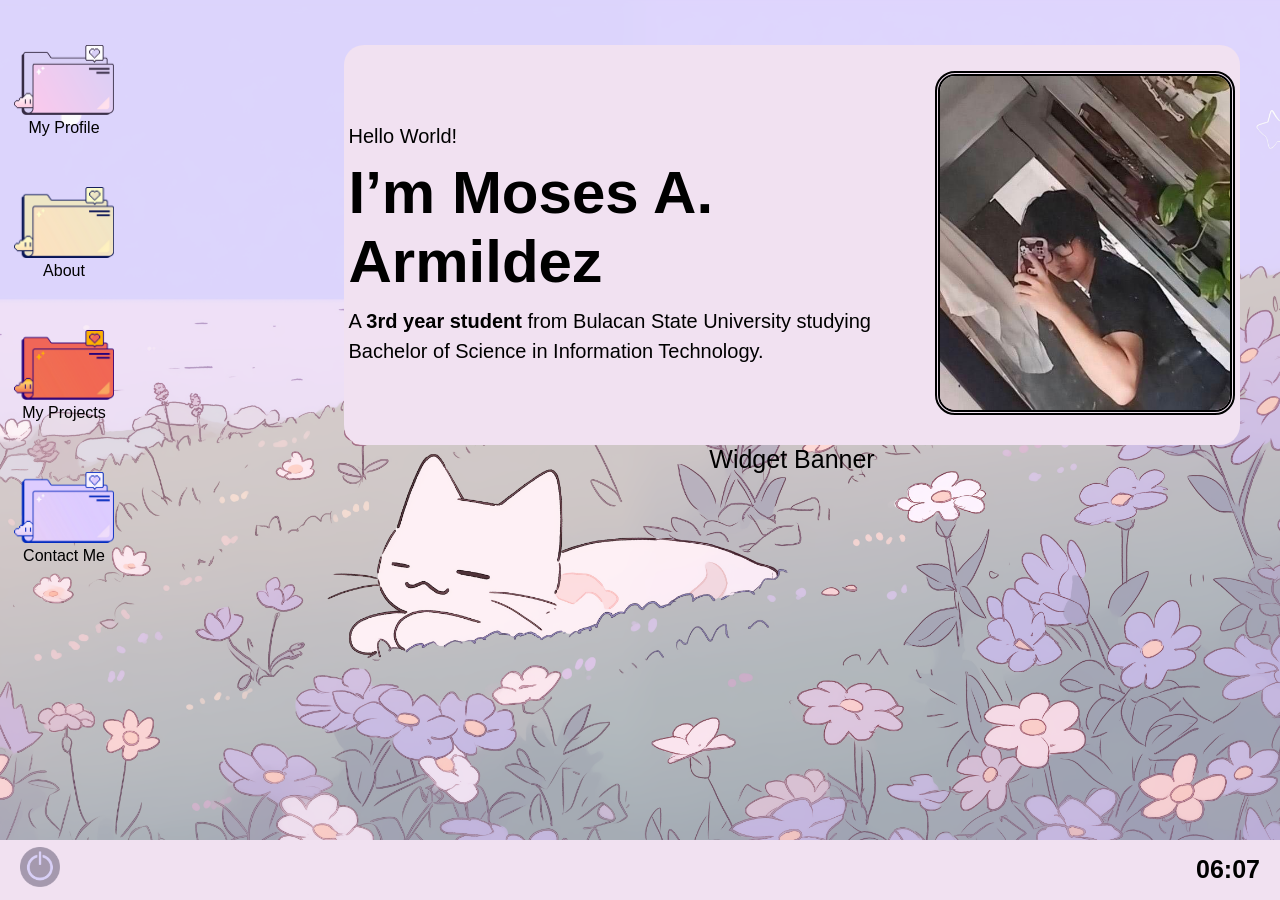
==== index.html @ 8d2e0488 "separate css files for popups" ====
<!DOCTYPE html>
<html lang="en">
  <head>
    <meta charset="UTF-8" />
    <meta name="viewport" content="width=device-width, initial-scale=1.0" />
    <title>Portfolio 2</title>
    <link rel="stylesheet" href="/styles/styles.css" />
    <link rel="stylesheet" href="/styles/popupStyles.css" />
    <link rel="stylesheet" href="/styles/popupContent-ProjectStyles.css">
    <link rel="stylesheet" href="/styles/popupContent-MyProfileStyles.css">
  </head>

  <body>
    <div class="main-container">
      <div class="overlay"></div>
      <!--dark blur pag nag open ng app :> -->

      <div class="folder-container">
        <nav>
          <ul>
            <li>
              <!-- One for Popup Title, and one for Popup Image hehehez :> -->
              <a href="#" onclick="openPopup('popup-profile')">
                <img src="/img/MyProfile.png" alt="" />
                <p>My Profile</p>
              </a>
            </li>

            <li>
              <a href="#" onclick="openPopup('popup-about')">
                <img src="/img/About.png" alt="" />
                <p>About</p>
              </a>
            </li>

            <li>
              <a href="#" onclick="openPopup('popup-project')">
                <img src="/img/MyProjects.png" alt="" />
                <p>My Projects</p>
              </a>
            </li>

            <li>
              <a href="#" onclick="openPopup('popup-contact')">
                <img src="/img/ContactMe.png" alt="" />
                <p>Contact Me</p>
              </a>
            </li>
          </ul>
        </nav>
      </div>

      <div class="widget-container">
        <div class="banner-container">
          <div class="text-container">
            <p style="font-size: 20px">Hello World!</p>
            <p style="font-size: 60px; font-weight: 600">
              I’m Moses A. Armildez
            </p>
            <p style="line-height: 1.5; font-size: 20px">
              A <span style="font-weight: bold">3rd year student </span>from
              Bulacan State University studying Bachelor of Science in
              Information Technology.
            </p>
          </div>
          <div class="my-img-container">
            <img src="/img/my-picture.jpg" alt="" />
          </div>
        </div>
        <p style="text-align: center; font-size: 25px; color: black; font-weight: 500;">Widget Banner</p>

      </div>

      <footer>
        <div class="power-off-container">
          <img src="/img/power-off-img.png" alt="" />
        </div>
        <div class="time-container">
          <p class="hour"></p>
          <p class="minute"></p>
        </div>
      </footer>
    </div>

    <!--POPUPS-->
    <div class="popup-profile" style="overflow-y: auto">
      <div class="popup-header">
        <div>
          <img
            src="/img/MyProfile.png"
            alt=""
            style="width: 60px"
            class="popup-image"
          />
          <p class="popup-title">My Profile</p>
        </div>
        <div>
          <button class="close-btn" onclick="closePopup('popup-profile')">
            <img src="/img/close.png" alt="" />
          </button>
        </div>
      </div>

      <div class="popup-content-myProfile" >
        <img src="/img/myProfileContent1.png" alt="" style="width: 65%" />
        <img src="/img/education.png" alt="" style="width: 35%" />
      </div>
    </div>

    <div class="popup-about">
      <div class="popup-header">
        <div>
          <img
            src="/img/About.png"
            alt=""
            style="width: 60px"
            class="popup-image"
          />
          <p class="popup-title">About</p>
        </div>
        <div>
          <button class="close-btn" onclick="closePopup('popup-about')">
            <img src="/img/close.png" alt="" />
          </button>
        </div>
      </div>

      <div class="popup-content"></div>
    </div>

    <div class="popup-project" style="overflow-y: auto">
      <div class="popup-header">
        <div>
          <img
            src="/img/MyProjects.png"
            alt=""
            style="width: 60px"
            class="popup-image"
          />
          <p class="popup-title">My Projects</p>
        </div>
        <div>
          <button class="close-btn" onclick="closePopup('popup-project')">
            <img src="/img/close.png" alt="" />
          </button>
        </div>
      </div>

      <div class="popup-content-myProject">
        <div class="project-container">
          <div class="image-container">
            <img src="/img/nxt1.png" alt="" />
            <img src="/img/nxt2.png" alt="" style="width: 375px" />
            <img src="/img/nxt3.png" alt="" style="width: 375px" />
          </div>

          <div class="project-description">
            <p>Inventory and POS System for NXT Vape Lounge</p>
            <div class="tags-container">
              <div>Java</div>
              <div>JavaFX</div>
              <div>MSSQL</div>
              <div>CSS</div>
            </div>
          </div>

          <div class="github-link-container">
            <a href="https://github.com/wntrpy/POS" target="_blank">
              <img src="/img/github-logo.png" alt="" />
            </a>
          </div>
        </div>

        <div class="project-container">
          <div class="image-container">
            <img src="/img/nxt1.png" alt="" />
            <img src="/img/nxt2.png" alt="" style="width: 375px" />
            <img src="/img/nxt3.png" alt="" style="width: 375px" />
          </div>

          <div class="project-description">
            <p>Inventory and POS System for NXT Vape Lounge</p>
            <div class="tags-container">
              <div>Java</div>
              <div>JavaFX</div>
              <div>MSSQL</div>
              <div>CSS</div>
            </div>
          </div>

          <div class="github-link-container">
            <a href="https://github.com/wntrpy/POS" target="_blank">
              <img src="/img/github-logo.png" alt="" />
            </a>
          </div>
        </div>

        <div class="project-container">
          <div class="image-container">
            <img src="/img/nxt1.png" alt="" />
            <img src="/img/nxt2.png" alt="" style="width: 375px" />
            <img src="/img/nxt3.png" alt="" style="width: 375px" />
          </div>

          <div class="project-description">
            <p>Inventory and POS System for NXT Vape Lounge</p>
            <div class="tags-container">
              <div>Java</div>
              <div>JavaFX</div>
              <div>MSSQL</div>
              <div>CSS</div>
            </div>
          </div>

          <div class="github-link-container">
            <a href="https://github.com/wntrpy/POS" target="_blank">
              <img src="/img/github-logo.png" alt="" />
            </a>
          </div>
        </div>

        <div class="project-container">
          <div class="image-container">
            <img src="/img/nxt1.png" alt="" />
            <img src="/img/nxt2.png" alt="" style="width: 375px" />
            <img src="/img/nxt3.png" alt="" style="width: 375px" />
          </div>

          <div class="project-description">
            <p>Inventory and POS System for NXT Vape Lounge</p>
            <div class="tags-container">
              <div>Java</div>
              <div>JavaFX</div>
              <div>MSSQL</div>
              <div>CSS</div>
            </div>
          </div>

          <div class="github-link-container">
            <a href="https://github.com/wntrpy/POS" target="_blank">
              <img src="/img/github-logo.png" alt="" />
            </a>
          </div>
        </div>
      </div>

    
    </div>
    </div>

    <div class="popup-contact">
      <div class="popup-header">
        <div>
          <img
            src="/img/ContactMe.png"
            alt=""
            style="width: 60px"
            class="popup-image"
          />
          <p class="popup-title">Contact Me</p>
        </div>
        <div>
          <button class="close-btn" onclick="closePopup('popup-contact')">
            <img src="/img/close.png" alt="" />
          </button>
        </div>
      </div>

      <div class="popup-content"></div>
    </div>

    <script src="script.js"> </script>
  </body>
</html>
---- styles/styles.css ----
* {
  padding: 0px;
  margin: 0px;
  font-family: "SF Pro Display", "Noto Sans KR", sans-serif;
  box-sizing: border-box;
}

body {
  height: 100vh;
  padding-top: 25px;
  background: url("/img/pastellll.png") no-repeat center center fixed;
  background-size: cover;
}


.main-container{
  width: 100%;
  height: 100%;
  position: relative;
}

/*FOLDER CONTAINER*/
.folder-container{
  position: absolute;
  top: 20px;
  width: 10%;
}

nav ul{
  display: flex;
  flex-direction: column;
  align-items: center;
  gap: 50px;
  list-style-type: none;
}

nav ul li a{
  text-decoration: none;
  color: black;
  font-weight: 500;
  text-align: center;
}

nav ul li a img{
  width: 100px;
}


/*WIDGET CONTAINER*/
.widget-container{
  width: 70%;
  position: absolute;
  top: 20px;
  right: 40px;
}

.banner-container{
  height: 400px;
  width: 100%;
  background-color: #f1e1f1;
  border-radius: 20px;
  display: flex;
  align-items: center;
  justify-content: space-evenly;
}

.text-container{
  width: 65%;
  display: flex;
  flex-direction: column;
  gap: 10px;
}

.banner-container img{
  width: 300px;
  border-radius: 20px;
  border: 5px black solid;
  border-style:double;
}



/*FOOTER*/
footer{
  position: absolute;
  bottom: 0;
  right: 0;
  left: 0;
  height: 60px;
  background-color: #f1e1f1;
  transition: all 1s ease-in-out;
}

.power-off-container{
  position: absolute;
  left: 20px;
  top: 7px;
}

footer div img{
  width: 40px;
  cursor: pointer;
}

.time-container{
  position: absolute;
  right: 20px;
  top: 15px;
  display: flex;
  color: black;
  font-size: 25px;
  align-items: center;
  font-weight: 600;
}

footer:hover{
  height: 150px;
}
---- styles/popupStyles.css ----
.overlay {
  display: none;
  position: fixed;
  top: 0;
  left: 0;
  width: 100vw; 
  height: 100vh; 
  background-color: rgba(0, 0, 0, 0.6);
  z-index: 1;
}

.popup-profile, .popup-about, .popup-project, .popup-contact{
  width: 88%;
  height: 80%;
  background-color: #f1e1f1;
  position: absolute;
  top: 45px;
  border-radius: 20px;
  left: 10%;
  display: none;
  transition: all 1s ease;
  z-index: 2;
}

.popup-header{
  width: 100%;
  height: 60px;
  background-color: #afb1b9;
  display: flex;
  align-items: center;
  border-top-right-radius: 20px;
  border-top-left-radius: 20px;
}

.popup-header div{
  display: flex;
  align-items: center;
  color: white;
  font-size: 25px;
  font-weight: 600;
  justify-content: center;
  gap: 15px;
  margin-left: 20px;
}


.close-btn{
  position: absolute;
  right: 20px;
  top: 10px;
  width: 60px;
  height: 40px;
  border: none; 
  border-radius: 20px;
  display: flex;
  align-items: center;
  justify-content: center;
  cursor: pointer;
}

.close-btn img{
  width: 100%;
  height: 100%;
  border-radius: 20px;
}

.popup-content{
  position: absolute;
  top: 60px;
  height: 91%;
  width: 100%;
  background-color: transparent;
  border-bottom-right-radius: 20px;
  border-bottom-left-radius: 20px;
  display: flex;
  flex-direction: column;
}
---- styles/popupContent-ProjectStyles.css ----
/*POPUP MY PROJECT STYLES*/
.popup-content-myProject{
  height: 91%;
  width: 100%;
  background-color: transparent;
  border-bottom-right-radius: 20px;
  border-bottom-left-radius: 20px;
  display: flex;
  flex-direction: column;
  align-items: center;
  margin-top: 20px;
  gap: 50px;
}

.project-container{
  height: 80%;
  width: 95%;
  background-color: #d9d0f7;
  border-radius: 20px;
  border: 3px black solid;
}

.project-container .image-container{
  margin-top: 40px;
  display: flex;
  gap: 20px;
  align-items: center;
  justify-content: center;
}

.project-container .image-container img{
  width: 300px;
}

.project-description{
  text-align:start;
  margin-left: 85px;
  margin-top: 20px;
}

.project-description p{
  font-size: 40px;
  font-weight: 600;
}

.tags-container{
  margin-top: 10px;
  display: flex;
  align-items: center;
  gap: 30px;
}

.tags-container div{
  display: flex;
  align-items: center;
  justify-content: center;
  border-radius: 20px;
  width: 100px;
  height: 40px;
  background-color: #f1e1f1;
  cursor: pointer;
  transition: 0.5s all ease-in-out;
}

.tags-container div:hover{
  background-color: #d9d0f7;
}

.github-link-container{
  display: flex;
  justify-content: flex-end;
}

.github-link-container a{
  text-decoration: none;
  list-style-type: none;
}

.github-link-container a img{
  width: 90px;
}
---- styles/popupContent-MyProfileStyles.css ----
/*POPUP MY PROFILE STYLES*/
.popup-content-myProfile{
  position: absolute;
  top: 60px;
  height: 91%;
  width: 100%;
  background-color: transparent;
  border-bottom-right-radius: 20px;
  border-bottom-left-radius: 20px;
  display: flex;
  flex-direction: column;
  gap: 50px;
}
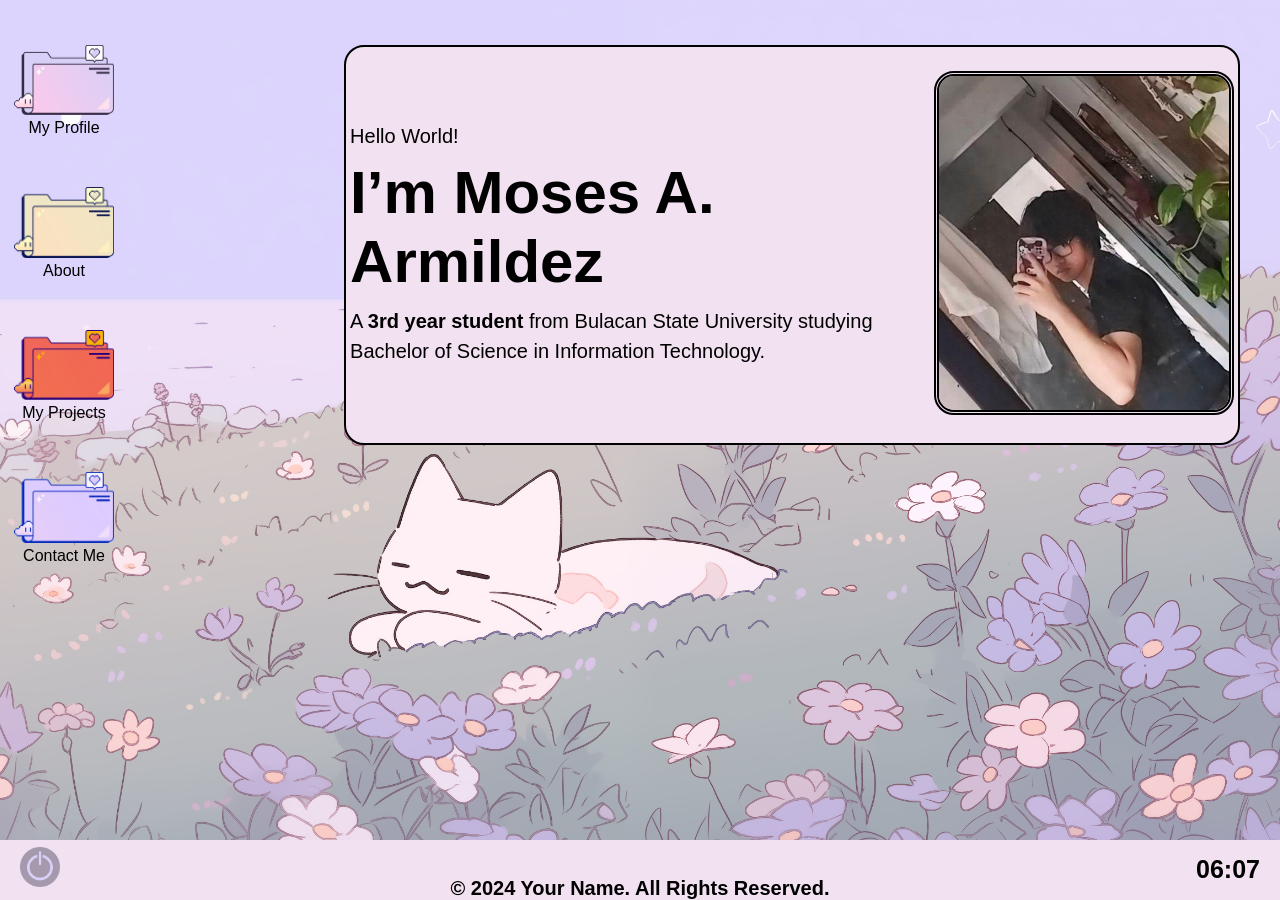
==== commit 9797d798: "hahaha" ====
--- a/index.html
+++ b/index.html
@@ -67,7 +67,6 @@
             <img src="/img/my-picture.jpg" alt="" />
           </div>
         </div>
-        <p style="text-align: center; font-size: 25px; color: black; font-weight: 500;">Widget Banner</p>
 
       </div>
 
@@ -75,6 +74,10 @@
         <div class="power-off-container">
           <img src="/img/power-off-img.png" alt="" />
         </div>
+        <div class="copyright-and-links">
+          <p>&copy; 2024 Your Name. All Rights Reserved.</p>
+
+        </div>
         <div class="time-container">
           <p class="hour"></p>
           <p class="minute"></p>
@@ -173,6 +176,53 @@
 
         <div class="project-container">
           <div class="image-container">
+            <img src="/img/series1.png" alt="" style="width: 450px;"/>
+            <img src="/img/series2.png" alt="" style="width: 450px;" />
+          </div>
+
+          <div class="project-description">
+            <p>Watchlist Tracker for personal use :></p>
+            <div class="tags-container">
+              <div>Java</div>
+              <div>JavaFX</div>
+              <div>MSSQL</div>
+              <div>CSS</div>
+            </div>
+          </div>
+
+          <div class="github-link-container" style="">
+            <a href="https://github.com/wntrpy/POS" target="_blank">
+              <img src="/img/github-logo.png" alt="" />
+            </a>
+          </div>
+        </div>
+
+
+        <div class="project-container">
+          <div class="image-container">
+            <video width="450px" controls style="border-radius: 10px;">
+              <source src="/video/ytClone - Made with Clipchamp.mp4" type="video/mp4" />
+            </video>
+          </div>
+
+          <div class="project-description">
+            <p>Responsive Youtube Clone (UI ONLY)</p>
+            <div class="tags-container">
+              <div>HTML</div>
+              <div>CSS</div>
+            </div>
+          </div>
+
+          <div class="github-link-container">
+            <a href="https://github.com/wntrpy/POS" target="_blank">
+              <img src="/img/github-logo.png" alt="" />
+            </a>
+          </div>
+        </div>
+
+
+        <div class="project-container">
+          <div class="image-container">
             <img src="/img/nxt1.png" alt="" />
             <img src="/img/nxt2.png" alt="" style="width: 375px" />
             <img src="/img/nxt3.png" alt="" style="width: 375px" />
@@ -194,54 +244,6 @@
             </a>
           </div>
         </div>
-
-        <div class="project-container">
-          <div class="image-container">
-            <img src="/img/nxt1.png" alt="" />
-            <img src="/img/nxt2.png" alt="" style="width: 375px" />
-            <img src="/img/nxt3.png" alt="" style="width: 375px" />
-          </div>
-
-          <div class="project-description">
-            <p>Inventory and POS System for NXT Vape Lounge</p>
-            <div class="tags-container">
-              <div>Java</div>
-              <div>JavaFX</div>
-              <div>MSSQL</div>
-              <div>CSS</div>
-            </div>
-          </div>
-
-          <div class="github-link-container">
-            <a href="https://github.com/wntrpy/POS" target="_blank">
-              <img src="/img/github-logo.png" alt="" />
-            </a>
-          </div>
-        </div>
-
-        <div class="project-container">
-          <div class="image-container">
-            <img src="/img/nxt1.png" alt="" />
-            <img src="/img/nxt2.png" alt="" style="width: 375px" />
-            <img src="/img/nxt3.png" alt="" style="width: 375px" />
-          </div>
-
-          <div class="project-description">
-            <p>Inventory and POS System for NXT Vape Lounge</p>
-            <div class="tags-container">
-              <div>Java</div>
-              <div>JavaFX</div>
-              <div>MSSQL</div>
-              <div>CSS</div>
-            </div>
-          </div>
-
-          <div class="github-link-container">
-            <a href="https://github.com/wntrpy/POS" target="_blank">
-              <img src="/img/github-logo.png" alt="" />
-            </a>
-          </div>
-        </div>
       </div>
 
     
--- a/styles/styles.css
+++ b/styles/styles.css
@@ -52,6 +52,7 @@
   position: absolute;
   top: 20px;
   right: 40px;
+  
 }
 
 .banner-container{
@@ -62,6 +63,7 @@
   display: flex;
   align-items: center;
   justify-content: space-evenly;
+  border: 2px black solid;
 }
 
 .text-container{
@@ -76,6 +78,11 @@
   border-radius: 20px;
   border: 5px black solid;
   border-style:double;
+  transition: transform 1s ease-in-out;
+}
+
+.banner-container img:hover{
+  transform: scale(1.1, 1.1);
 }
 
 
@@ -113,6 +120,15 @@
   font-weight: 600;
 }
 
-footer:hover{
-  height: 150px;
+
+.copyright-and-links{
+  display: flex;
+  justify-content: center;
+  width: 40%;
+  position: absolute;
+  left: 30%;
+  bottom: 0;
+  font-size: 20px;
+  font-weight: 600;
+
 }
--- a/styles/popupContent-ProjectStyles.css
+++ b/styles/popupContent-ProjectStyles.css
@@ -30,12 +30,21 @@
 
 .project-container .image-container img{
   width: 300px;
+  transition: all 1s ease-in-out;
+  border-radius: 10px;
+  cursor: pointer;
+}
+
+.project-container .image-container img:hover{
+ /*increases the div two times the width, and three times of its height*/
+ transform: scale(2,2);
 }
 
 .project-description{
   text-align:start;
   margin-left: 85px;
   margin-top: 20px;
+  width: 75%;
 }
 
 .project-description p{
@@ -68,12 +77,21 @@
 
 .github-link-container{
   display: flex;
-  justify-content: flex-end;
+  margin-left: 92%;
+  margin-top: -50px;
+  width: 100px;
 }
 
 .github-link-container a{
   text-decoration: none;
   list-style-type: none;
+  transition: transform 0.7s ease-in-out;
+  cursor: pointer;
+}
+
+.github-link-container a:hover{
+  transform: scale(1.2,1.2);
+
 }
 
 .github-link-container a img{
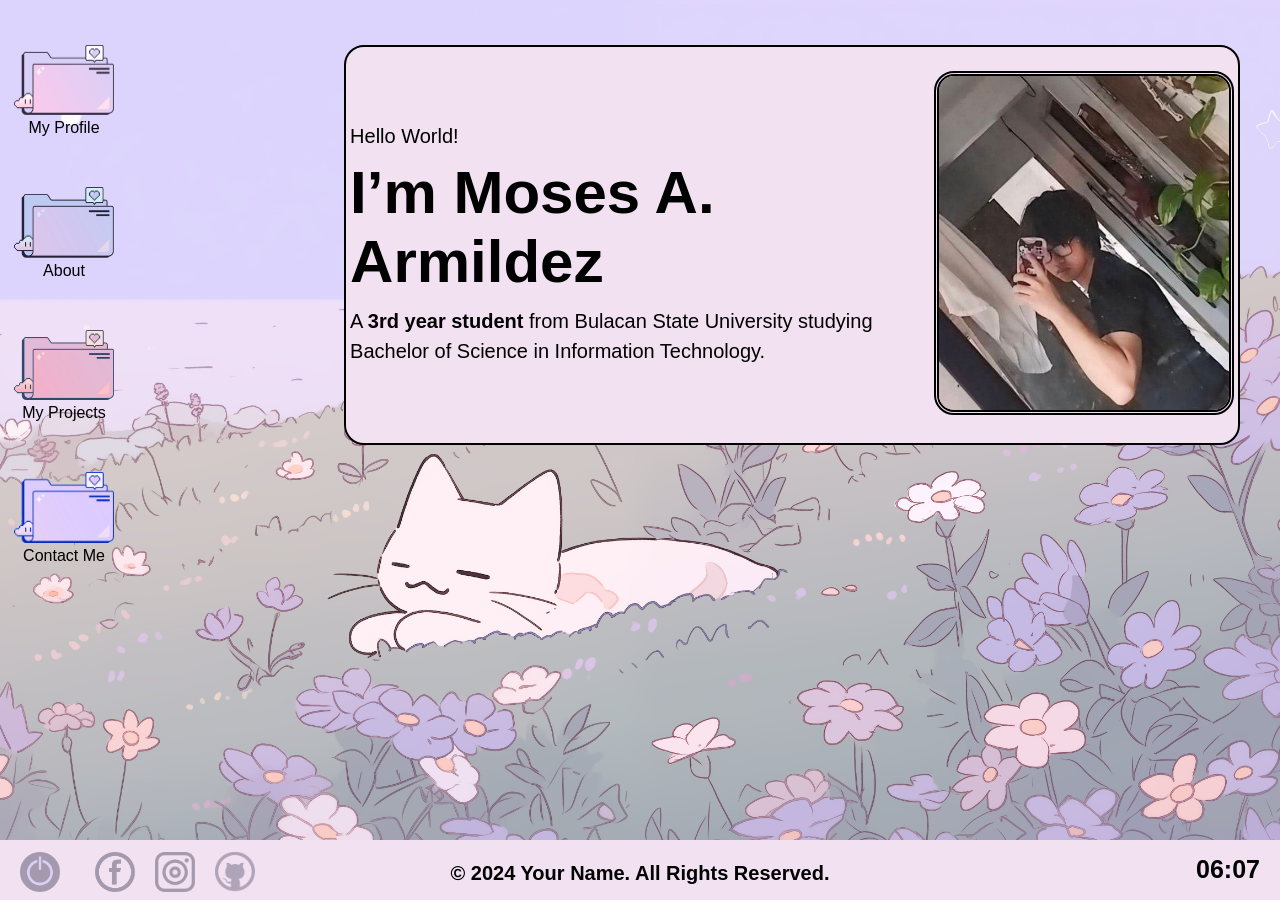
==== commit 220f4856: "hehehe" ====
--- a/index.html
+++ b/index.html
@@ -7,6 +7,7 @@
     <link rel="stylesheet" href="/styles/styles.css" />
     <link rel="stylesheet" href="/styles/popupStyles.css" />
     <link rel="stylesheet" href="/styles/popupContent-ProjectStyles.css">
+    <link rel="stylesheet" href="/styles/popupContent-Contact.css">
     <link rel="stylesheet" href="/styles/popupContent-MyProfileStyles.css">
   </head>
 
@@ -53,10 +54,10 @@
       <div class="widget-container">
         <div class="banner-container">
           <div class="text-container">
-            <p style="font-size: 20px">Hello World!</p>
-            <p style="font-size: 60px; font-weight: 600">
+            <p style="font-size: 20px;">Hello World!</p>
+            <h2 style="font-size: 60px; font-weight: 600">
               I’m Moses A. Armildez
-            </p>
+            </h2>
             <p style="line-height: 1.5; font-size: 20px">
               A <span style="font-weight: bold">3rd year student </span>from
               Bulacan State University studying Bachelor of Science in
@@ -67,16 +68,42 @@
             <img src="/img/my-picture.jpg" alt="" />
           </div>
         </div>
-
       </div>
 
       <footer>
         <div class="power-off-container">
-          <img src="/img/power-off-img.png" alt="" />
-        </div>
-        <div class="copyright-and-links">
+          <div > 
+           
+            <img src="/img/power-off-img.png" alt=""/>
+          </div>
+         
+          <nav>
+            <ul>
+              <li>
+                <a href="https://www.facebook.com/saeromsssees?mibextid=ZbWKwL" target="_blank">
+                    <img src="/img/facebook-link-icon.png" alt="">
+                </a>
+              </li>
+              
+              <li>
+                <a href="https://www.instagram.com/srmssees/" target="_blank">
+                  <img src="/img/instagram-link-icon.png" alt="Instagram">
+                </a>
+              </li>
+        
+              <li>
+                <a href="https://github.com/wntrpy" target="_blank">
+                  <img src="/img/github-link-icon.png" alt="GitHub">
+                </a>
+              </li>
+            </ul>
+          </nav>
+        </div>
+        
+
+
+        <div class="copyright">
           <p>&copy; 2024 Your Name. All Rights Reserved.</p>
-
         </div>
         <div class="time-container">
           <p class="hour"></p>
@@ -268,7 +295,34 @@
         </div>
       </div>
 
-      <div class="popup-content"></div>
+      <div class="popup-content-contact">
+
+        <div class="myContact-container">
+          <h2>Moses A. Armildez</h2>
+         
+            <a href="tel:+09673282968">
+              <img src="/img/phone-icon.png" alt="Phone Icon">
+              <p>0967 328 2968</p>
+            </a>
+          
+          
+            <a href="mailto:@Marmildez03@gmail.com">
+              <img src="/img/email-icon.png" alt="Email Icon">
+              <p>@Marmildez03@gmail.com</p>
+            </a>
+        
+        </div>
+        
+        <form>
+          <div>
+            <input type="text" placeholder="Name" required>
+            <input type="tel" placeholder="Phone Number" required>
+          </div>
+         <input type="email" placeholder="Email address" class="emailInput" required>
+         <textarea name="message" placeholder="Message me" rows="8" cols="40" required class="messageMeInput"></textarea>
+         <input type="submit" value="SUBMIT" class="contactBtn">
+        </form>
+      </div>
     </div>
 
     <script src="script.js"> </script>
--- a/styles/styles.css
+++ b/styles/styles.css
@@ -10,6 +10,14 @@
   padding-top: 25px;
   background: url("/img/pastellll.png") no-repeat center center fixed;
   background-size: cover;
+}
+
+:root{
+  --greenish: #afb1b9;
+  --lavender: #d9d0f7;
+  --dark-lavender: #a559ae;
+  --pinkish: #f1e1f1;
+  --not-so-dark-lavender: #a599ae;
 }
 
 
@@ -52,7 +60,6 @@
   position: absolute;
   top: 20px;
   right: 40px;
-  
 }
 
 .banner-container{
@@ -102,6 +109,11 @@
   position: absolute;
   left: 20px;
   top: 7px;
+  bottom: 0;
+  display: flex; /*para magdikit in rows yung links + power off :> */
+  gap: 35px;
+  align-items: center;
+
 }
 
 footer div img{
@@ -121,14 +133,26 @@
 }
 
 
-.copyright-and-links{
+.copyright{
   display: flex;
   justify-content: center;
   width: 40%;
   position: absolute;
   left: 30%;
-  bottom: 0;
+  bottom: 15px;
   font-size: 20px;
   font-weight: 600;
+}
 
+footer nav ul {
+  display: flex;
+  flex-direction: row;
+  gap: 20px;
+  align-items: center;
+}
+
+footer nav ul li a img{
+  width: 40px;
+  height: 40px;
+  object-fit: cover;
 }
--- a/styles/popupContent-Contact.css
+++ b/styles/popupContent-Contact.css
@@ -0,0 +1,110 @@
+.popup-content-contact{
+  height: 91%;
+  width: 100%;
+  background-color: transparent;
+  border-bottom-right-radius: 20px;
+  border-bottom-left-radius: 20px;
+  display: flex; /*para magdikit si div saka si form in ROW*/
+  justify-content: space-evenly;
+}
+
+/*MY CONTACT CONTAINER*/
+.myContact-container{
+  width: 400px;
+  height: 40%;
+  display: flex;
+  flex-direction: column;
+  gap: 35px;
+  margin-top: 50px;
+}
+
+.myContact-container a{
+  display: flex;
+  align-items: center;
+  gap: 20px;
+  font-size: 18px;
+  text-decoration: none;
+  color: black;
+  transition: all 0.5s ease-in-out;
+}
+
+.myContact-container a:hover{
+  text-decoration: underline;
+}
+
+.myContact-container h2{
+  font-size: 40px;
+}
+
+
+.myContact-container a img{
+  width: 45px;
+}
+
+/*FORM*/
+form{
+  margin-top: 50px;
+  display: flex;
+  flex-direction: column;
+  padding: 10px;
+  background-color: #d9d0f7;
+  height: 80%;
+  width: 550px;
+  border: 3px black solid;
+  border-radius: 20px;
+  gap: 15px;
+  align-items: center;
+}
+
+form div{
+  display: flex;
+  justify-content: space-between;
+  margin-top: 50px;
+  width: 475px;
+}
+
+form div input{
+  width: 225px;
+  background-color: var(--pinkish);
+  border: none;
+}
+
+.emailInput{
+  background-color: var(--pinkish);
+  border: none;
+  width: 475px;
+}
+
+.messageMeInput{
+  background-color: var(--pinkish);
+  border-radius: 10px;
+  border: none;
+  width: 475px;
+}
+
+.contactBtn{
+  background-color: var(--not-so-dark-lavender);
+  border: none;
+  height: 40px;
+  color: white;
+  font-size: 15px;
+  border-radius: 10px;
+  cursor: pointer;
+  width: 475px;
+}
+
+input,
+textarea {
+  width: 100%;
+  padding: 12px 10px;
+  font-size: 16px;
+  border: 1px solid #ccc;
+  border-radius: 4px;
+  background: transparent;
+  outline: none;
+  transition: all 0.5s ease-in-out;
+}
+
+.contactBtn:hover {
+  background-color: var(--dark-lavender);
+}
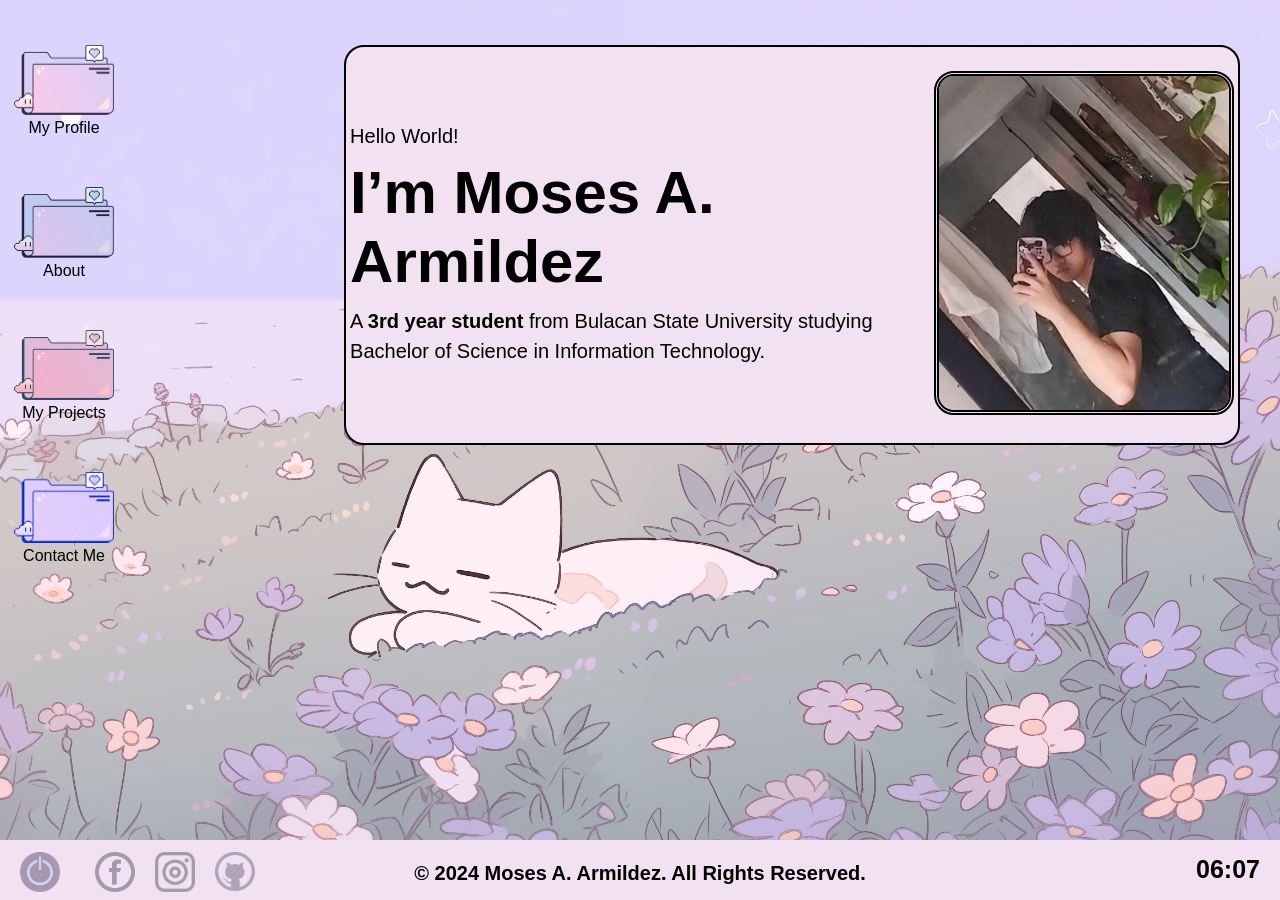
==== commit 53b6e64a: "final na ata" ====
--- a/index.html
+++ b/index.html
@@ -14,7 +14,7 @@
   <body>
     <div class="main-container">
       <div class="overlay"></div>
-      <!--dark blur pag nag open ng app :> -->
+      <!--dark blur pag nag open ng popup :> -->
 
       <div class="folder-container">
         <nav>
@@ -103,7 +103,7 @@
 
 
         <div class="copyright">
-          <p>&copy; 2024 Your Name. All Rights Reserved.</p>
+          <p>&copy; 2024 Moses A. Armildez. All Rights Reserved.</p>
         </div>
         <div class="time-container">
           <p class="hour"></p>
@@ -155,7 +155,14 @@
         </div>
       </div>
 
-      <div class="popup-content"></div>
+      <div class="popup-content-about">
+        <p>
+          This portfolio was created as part of my midterm examination for my
+          <span style="font-weight: 600;"> Web System and Technology</span>
+        subject. The goal was to showcase our development and design skills in a practical, real-world application, and to also apply what we’ve learned so for on this subject.
+        </p>
+        <img src="/img/aboutPic.png" alt="">
+      </div>
     </div>
 
     <div class="popup-project" style="overflow-y: auto">
@@ -272,8 +279,6 @@
           </div>
         </div>
       </div>
-
-    
     </div>
     </div>
 
--- a/styles/popupStyles.css
+++ b/styles/popupStyles.css
@@ -76,3 +76,23 @@
   flex-direction: column;
 }
 
+/*POPUP CONTENT ABOUT*/
+.popup-content-about{
+  display: flex;
+  align-items: center;
+  justify-content: center;
+  gap: 50px;
+  margin-top: 50px;
+}
+
+.popup-content-about p{
+  width: 600px;
+  display: block;
+  font-size: 25px;
+  line-height: 2;
+}
+
+.popup-content-about img{
+  width: 550px;
+  display: block;
+}
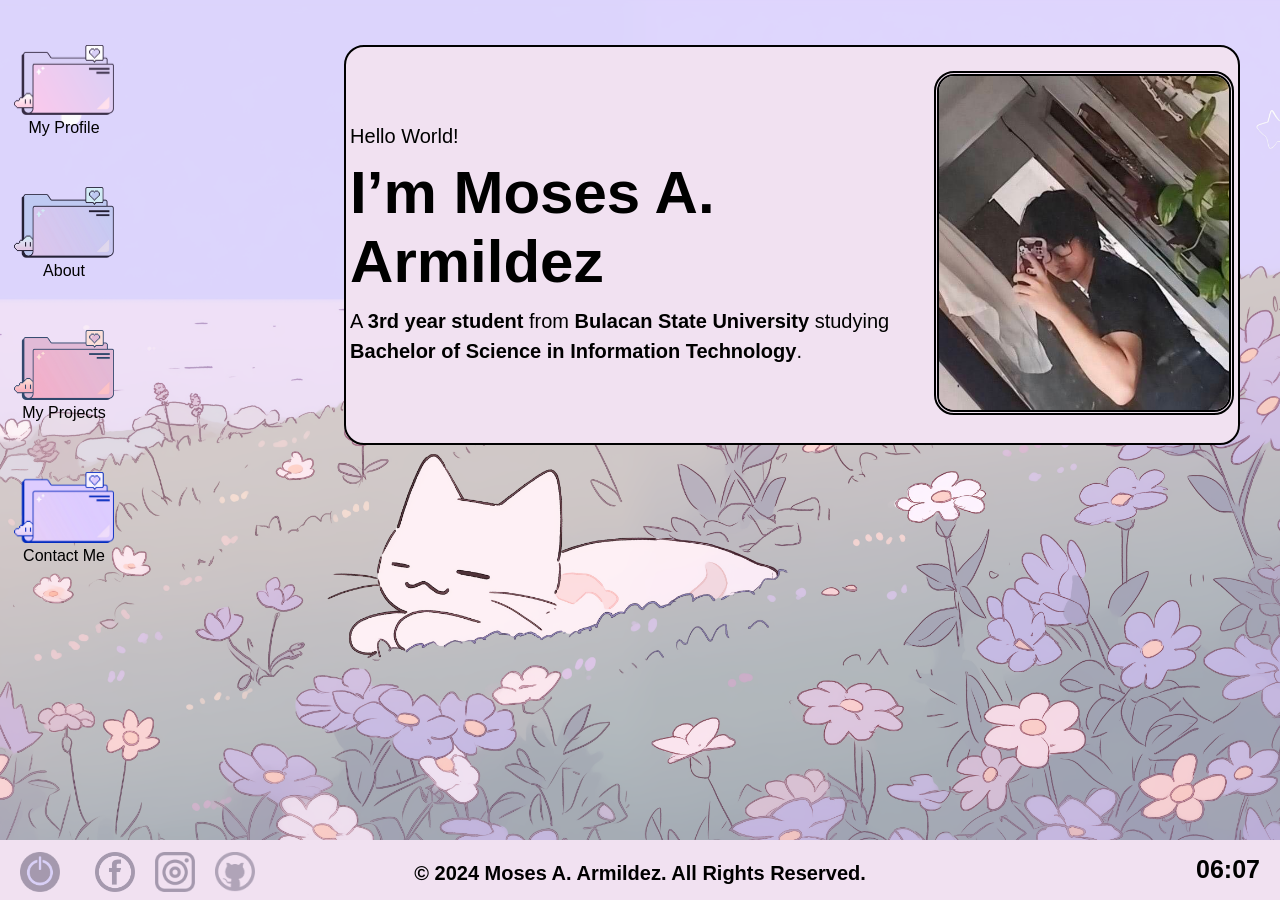
==== commit 9b09251f: "final na ata ya" ====
--- a/index.html
+++ b/index.html
@@ -3,7 +3,8 @@
   <head>
     <meta charset="UTF-8" />
     <meta name="viewport" content="width=device-width, initial-scale=1.0" />
-    <title>Portfolio 2</title>
+    <title>Portfolio</title>
+    <link rel="icon" href="/img/hannipy.jpeg" type="image/x-icon" />
     <link rel="stylesheet" href="/styles/styles.css" />
     <link rel="stylesheet" href="/styles/popupStyles.css" />
     <link rel="stylesheet" href="/styles/popupContent-ProjectStyles.css">
@@ -60,8 +61,8 @@
             </h2>
             <p style="line-height: 1.5; font-size: 20px">
               A <span style="font-weight: bold">3rd year student </span>from
-              Bulacan State University studying Bachelor of Science in
-              Information Technology.
+              <span style="font-weight:600"> Bulacan State University</span> studying 
+              <span style="font-weight:600">Bachelor of Science in Information Technology</span>.
             </p>
           </div>
           <div class="my-img-container">
--- a/styles/styles.css
+++ b/styles/styles.css
@@ -132,7 +132,6 @@
   font-weight: 600;
 }
 
-
 .copyright{
   display: flex;
   justify-content: center;
@@ -155,4 +154,5 @@
   width: 40px;
   height: 40px;
   object-fit: cover;
-}+}
+
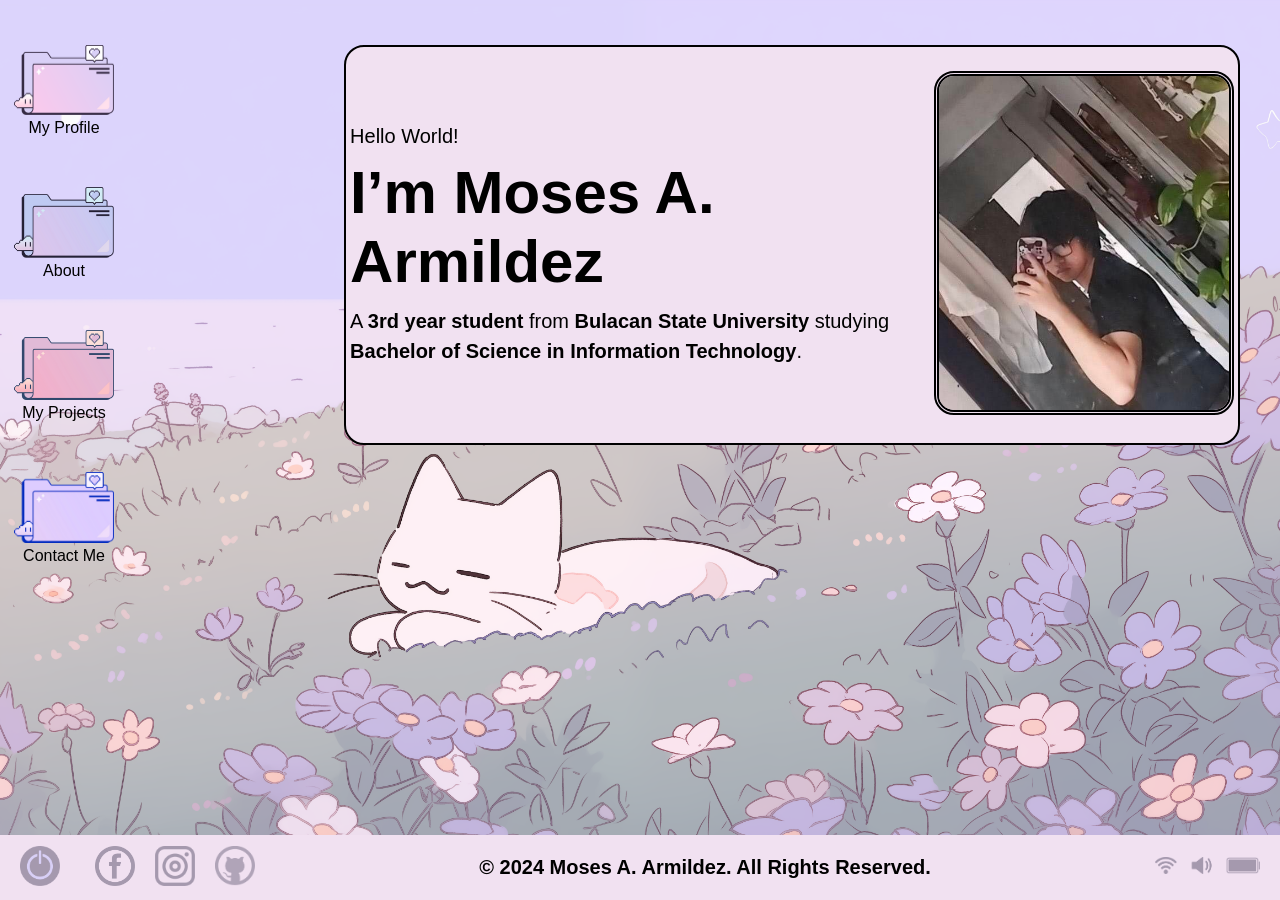
==== commit 80aade2a: "Final ata" ====
--- a/index.html
+++ b/index.html
@@ -7,9 +7,8 @@
     <link rel="icon" href="/img/hannipy.jpeg" type="image/x-icon" />
     <link rel="stylesheet" href="/styles/styles.css" />
     <link rel="stylesheet" href="/styles/popupStyles.css" />
-    <link rel="stylesheet" href="/styles/popupContent-ProjectStyles.css">
-    <link rel="stylesheet" href="/styles/popupContent-Contact.css">
-    <link rel="stylesheet" href="/styles/popupContent-MyProfileStyles.css">
+    <link rel="stylesheet" href="/styles/popupContent-ProjectStyles.css" />
+    <link rel="stylesheet" href="/styles/popupContent-Contact.css" />
   </head>
 
   <body>
@@ -21,7 +20,7 @@
         <nav>
           <ul>
             <li>
-              <!-- One for Popup Title, and one for Popup Image hehehez :> -->
+              <!--Pasa yung className ng popup na mag oopen :> -->
               <a href="#" onclick="openPopup('popup-profile')">
                 <img src="/img/MyProfile.png" alt="" />
                 <p>My Profile</p>
@@ -55,14 +54,17 @@
       <div class="widget-container">
         <div class="banner-container">
           <div class="text-container">
-            <p style="font-size: 20px;">Hello World!</p>
+            <p style="font-size: 20px">Hello World!</p>
             <h2 style="font-size: 60px; font-weight: 600">
               I’m Moses A. Armildez
             </h2>
             <p style="line-height: 1.5; font-size: 20px">
               A <span style="font-weight: bold">3rd year student </span>from
-              <span style="font-weight:600"> Bulacan State University</span> studying 
-              <span style="font-weight:600">Bachelor of Science in Information Technology</span>.
+              <span style="font-weight: 600"> Bulacan State University</span>
+              studying
+              <span style="font-weight: 600"
+                >Bachelor of Science in Information Technology</span
+              >.
             </p>
           </div>
           <div class="my-img-container">
@@ -72,43 +74,43 @@
       </div>
 
       <footer>
-        <div class="power-off-container">
-          <div > 
-           
-            <img src="/img/power-off-img.png" alt=""/>
-          </div>
-         
+        <div class="footer-left-image-container">
+          <div>
+            <img src="/img/power-off-img.png" alt="" />
+          </div>
+
           <nav>
             <ul>
               <li>
-                <a href="https://www.facebook.com/saeromsssees?mibextid=ZbWKwL" target="_blank">
-                    <img src="/img/facebook-link-icon.png" alt="">
+                <a
+                  href="https://www.facebook.com/saeromsssees?mibextid=ZbWKwL"
+                  target="_blank"
+                >
+                  <img src="/img/facebook-link-icon.png" alt="" />
                 </a>
               </li>
-              
+
               <li>
                 <a href="https://www.instagram.com/srmssees/" target="_blank">
-                  <img src="/img/instagram-link-icon.png" alt="Instagram">
+                  <img src="/img/instagram-link-icon.png" alt="Instagram" />
                 </a>
               </li>
-        
+
               <li>
                 <a href="https://github.com/wntrpy" target="_blank">
-                  <img src="/img/github-link-icon.png" alt="GitHub">
+                  <img src="/img/github-link-icon.png" alt="GitHub" />
                 </a>
               </li>
             </ul>
           </nav>
         </div>
-        
-
 
         <div class="copyright">
           <p>&copy; 2024 Moses A. Armildez. All Rights Reserved.</p>
         </div>
-        <div class="time-container">
-          <p class="hour"></p>
-          <p class="minute"></p>
+
+        <div class="footer-right-image-container">
+          <img src="/img/wifiSoundBattery.png" alt="" />
         </div>
       </footer>
     </div>
@@ -132,7 +134,7 @@
         </div>
       </div>
 
-      <div class="popup-content-myProfile" >
+      <div class="popup-content-myProfile">
         <img src="/img/myProfileContent1.png" alt="" style="width: 65%" />
         <img src="/img/education.png" alt="" style="width: 35%" />
       </div>
@@ -159,10 +161,12 @@
       <div class="popup-content-about">
         <p>
           This portfolio was created as part of my midterm examination for my
-          <span style="font-weight: 600;"> Web System and Technology</span>
-        subject. The goal was to showcase our development and design skills in a practical, real-world application, and to also apply what we’ve learned so for on this subject.
+          <span style="font-weight: 600"> Web System and Technology</span>
+          subject. The goal was to showcase our development and design skills in
+          a practical, real-world application, and to also apply what we’ve
+          learned so for on this subject.
         </p>
-        <img src="/img/aboutPic.png" alt="">
+        <img src="/img/aboutPic.png" alt="" />
       </div>
     </div>
 
@@ -185,6 +189,7 @@
       </div>
 
       <div class="popup-content-myProject">
+        <!--PROJECT 1-->
         <div class="project-container">
           <div class="image-container">
             <img src="/img/nxt1.png" alt="" />
@@ -209,14 +214,15 @@
           </div>
         </div>
 
+        <!--PROJECT 2-->
         <div class="project-container">
           <div class="image-container">
-            <img src="/img/series1.png" alt="" style="width: 450px;"/>
-            <img src="/img/series2.png" alt="" style="width: 450px;" />
+            <img src="/img/series1.png" alt="" style="width: 450px" />
+            <img src="/img/series2.png" alt="" style="width: 450px" />
           </div>
 
           <div class="project-description">
-            <p>Watchlist Tracker for personal use :></p>
+            <p>Watchlist Tracker</p>
             <div class="tags-container">
               <div>Java</div>
               <div>JavaFX</div>
@@ -226,17 +232,23 @@
           </div>
 
           <div class="github-link-container" style="">
-            <a href="https://github.com/wntrpy/POS" target="_blank">
+            <a
+              href="https://github.com/wntrpy/Watchlist-Tracker"
+              target="_blank"
+            >
               <img src="/img/github-logo.png" alt="" />
             </a>
           </div>
         </div>
 
-
+        <!--PROJECT 3-->
         <div class="project-container">
           <div class="image-container">
-            <video width="450px" controls style="border-radius: 10px;">
-              <source src="/video/ytClone - Made with Clipchamp.mp4" type="video/mp4" />
+            <video width="450px" controls style="border-radius: 10px">
+              <source
+                src="/video/ytClone - Made with Clipchamp.mp4"
+                type="video/mp4"
+              />
             </video>
           </div>
 
@@ -249,38 +261,15 @@
           </div>
 
           <div class="github-link-container">
-            <a href="https://github.com/wntrpy/POS" target="_blank">
+            <a
+              href="https://github.com/wntrpy/Youtube-Clone-UI-"
+              target="_blank"
+            >
               <img src="/img/github-logo.png" alt="" />
             </a>
           </div>
         </div>
-
-
-        <div class="project-container">
-          <div class="image-container">
-            <img src="/img/nxt1.png" alt="" />
-            <img src="/img/nxt2.png" alt="" style="width: 375px" />
-            <img src="/img/nxt3.png" alt="" style="width: 375px" />
-          </div>
-
-          <div class="project-description">
-            <p>Inventory and POS System for NXT Vape Lounge</p>
-            <div class="tags-container">
-              <div>Java</div>
-              <div>JavaFX</div>
-              <div>MSSQL</div>
-              <div>CSS</div>
-            </div>
-          </div>
-
-          <div class="github-link-container">
-            <a href="https://github.com/wntrpy/POS" target="_blank">
-              <img src="/img/github-logo.png" alt="" />
-            </a>
-          </div>
-        </div>
-      </div>
-    </div>
+      </div>
     </div>
 
     <div class="popup-contact">
@@ -302,35 +291,43 @@
       </div>
 
       <div class="popup-content-contact">
-
         <div class="myContact-container">
           <h2>Moses A. Armildez</h2>
-         
-            <a href="tel:+09673282968">
-              <img src="/img/phone-icon.png" alt="Phone Icon">
-              <p>0967 328 2968</p>
-            </a>
-          
-          
-            <a href="mailto:@Marmildez03@gmail.com">
-              <img src="/img/email-icon.png" alt="Email Icon">
-              <p>@Marmildez03@gmail.com</p>
-            </a>
-        
-        </div>
-        
+
+          <a href="tel:+639673282968">
+            <img src="/img/phone-icon.png" alt="Phone Icon" />
+            <p>0967 328 2968</p>
+          </a>
+
+          <a href="mailto:@Marmildez03@gmail.com">
+            <img src="/img/email-icon.png" alt="Email Icon" />
+            <p>@Marmildez03@gmail.com</p>
+          </a>
+        </div>
+
         <form>
           <div>
-            <input type="text" placeholder="Name" required>
-            <input type="tel" placeholder="Phone Number" required>
-          </div>
-         <input type="email" placeholder="Email address" class="emailInput" required>
-         <textarea name="message" placeholder="Message me" rows="8" cols="40" required class="messageMeInput"></textarea>
-         <input type="submit" value="SUBMIT" class="contactBtn">
+            <input type="text" placeholder="Name" required />
+            <input type="tel" placeholder="Phone Number" required />
+          </div>
+          <input
+            type="email"
+            placeholder="Email address"
+            class="emailInput"
+            required
+          />
+          <textarea
+            name="message"
+            placeholder="Message me"
+            rows="8"
+            cols="40"
+            class="messageMeInput"
+          ></textarea>
+          <input type="submit" value="SUBMIT" class="contactBtn" />
         </form>
       </div>
     </div>
 
-    <script src="script.js"> </script>
+    <script src="script.js"></script>
   </body>
 </html>
--- a/styles/styles.css
+++ b/styles/styles.css
@@ -19,7 +19,6 @@
   --pinkish: #f1e1f1;
   --not-so-dark-lavender: #a599ae;
 }
-
 
 .main-container{
   width: 100%;
@@ -52,7 +51,6 @@
 nav ul li a img{
   width: 100px;
 }
-
 
 /*WIDGET CONTAINER*/
 .widget-container{
@@ -92,55 +90,29 @@
   transform: scale(1.1, 1.1);
 }
 
-
-
 /*FOOTER*/
 footer{
   position: absolute;
   bottom: 0;
   right: 0;
   left: 0;
-  height: 60px;
+  height: 65px;
   background-color: #f1e1f1;
   transition: all 1s ease-in-out;
+  display: flex;
+  align-items: center;
+  justify-content: space-between;
 }
 
-.power-off-container{
-  position: absolute;
-  left: 20px;
-  top: 7px;
-  bottom: 0;
-  display: flex; /*para magdikit in rows yung links + power off :> */
+.footer-left-image-container{
+  display: flex; 
   gap: 35px;
   align-items: center;
-
+  margin-left: 20px;
 }
 
-footer div img{
+.footer-left-image-container img{
   width: 40px;
-  cursor: pointer;
-}
-
-.time-container{
-  position: absolute;
-  right: 20px;
-  top: 15px;
-  display: flex;
-  color: black;
-  font-size: 25px;
-  align-items: center;
-  font-weight: 600;
-}
-
-.copyright{
-  display: flex;
-  justify-content: center;
-  width: 40%;
-  position: absolute;
-  left: 30%;
-  bottom: 15px;
-  font-size: 20px;
-  font-weight: 600;
 }
 
 footer nav ul {
@@ -156,3 +128,18 @@
   object-fit: cover;
 }
 
+.copyright{
+  display: flex;
+  justify-content: center;
+  width: 40%;
+  font-size: 20px;
+  font-weight: 600;
+}
+
+.footer-right-image-container{
+  margin-right: 20px;
+}
+
+.footer-right-image-container img{
+  width: 105px;
+}
--- a/styles/popupStyles.css
+++ b/styles/popupStyles.css
@@ -6,26 +6,26 @@
   width: 100vw; 
   height: 100vh; 
   background-color: rgba(0, 0, 0, 0.6);
-  z-index: 1;
+  z-index: 1; /*para hindi mapindot yung ibang popups kapag may naka open na popup*/
 }
 
 .popup-profile, .popup-about, .popup-project, .popup-contact{
   width: 88%;
   height: 80%;
-  background-color: #f1e1f1;
+  background-color: var(--pinkish);
   position: absolute;
   top: 45px;
   border-radius: 20px;
   left: 10%;
   display: none;
   transition: all 1s ease;
-  z-index: 2;
+  z-index: 2; /*nasa front mga popups*/
 }
 
 .popup-header{
   width: 100%;
   height: 60px;
-  background-color: #afb1b9;
+  background-color: var(--greenish);
   display: flex;
   align-items: center;
   border-top-right-radius: 20px;
@@ -42,7 +42,6 @@
   gap: 15px;
   margin-left: 20px;
 }
-
 
 .close-btn{
   position: absolute;
@@ -76,6 +75,20 @@
   flex-direction: column;
 }
 
+/*POPUP CONTENT MY PROFILE*/
+.popup-content-myProfile{
+  position: absolute;
+  top: 60px;
+  height: 91%;
+  width: 100%;
+  background-color: transparent;
+  border-bottom-right-radius: 20px;
+  border-bottom-left-radius: 20px;
+  display: flex;
+  flex-direction: column;
+  gap: 30px;
+}
+
 /*POPUP CONTENT ABOUT*/
 .popup-content-about{
   display: flex;
--- a/styles/popupContent-ProjectStyles.css
+++ b/styles/popupContent-ProjectStyles.css
@@ -1,6 +1,5 @@
 /*POPUP MY PROJECT STYLES*/
 .popup-content-myProject{
-  height: 91%;
   width: 100%;
   background-color: transparent;
   border-bottom-right-radius: 20px;
@@ -10,12 +9,13 @@
   align-items: center;
   margin-top: 20px;
   gap: 50px;
+  padding-bottom: 50px;
+  padding-top: 50px;
 }
 
 .project-container{
-  height: 80%;
   width: 95%;
-  background-color: #d9d0f7;
+  background-color: var(--lavender);
   border-radius: 20px;
   border: 3px black solid;
 }
@@ -36,27 +36,27 @@
 }
 
 .project-container .image-container img:hover{
- /*increases the div two times the width, and three times of its height*/
  transform: scale(2,2);
 }
 
 .project-description{
   text-align:start;
   margin-left: 85px;
-  margin-top: 20px;
+  margin-top: 30px;
   width: 75%;
 }
 
 .project-description p{
   font-size: 40px;
   font-weight: 600;
+  margin-bottom: 25px;
 }
 
 .tags-container{
-  margin-top: 10px;
   display: flex;
   align-items: center;
   gap: 30px;
+  margin-bottom: 20px;
 }
 
 .tags-container div{
@@ -66,20 +66,20 @@
   border-radius: 20px;
   width: 100px;
   height: 40px;
-  background-color: #f1e1f1;
+  background-color: var(--pinkish);
   cursor: pointer;
   transition: 0.5s all ease-in-out;
 }
 
 .tags-container div:hover{
-  background-color: #d9d0f7;
+  background-color: var(--lavender);
 }
 
 .github-link-container{
   display: flex;
   margin-left: 92%;
-  margin-top: -50px;
   width: 100px;
+  margin-top: -80px;
 }
 
 .github-link-container a{
@@ -91,7 +91,6 @@
 
 .github-link-container a:hover{
   transform: scale(1.2,1.2);
-
 }
 
 .github-link-container a img{
--- a/styles/popupContent-Contact.css
+++ b/styles/popupContent-Contact.css
@@ -4,7 +4,7 @@
   background-color: transparent;
   border-bottom-right-radius: 20px;
   border-bottom-left-radius: 20px;
-  display: flex; /*para magdikit si div saka si form in ROW*/
+  display: flex; 
   justify-content: space-evenly;
 }
 
@@ -36,7 +36,6 @@
   font-size: 40px;
 }
 
-
 .myContact-container a img{
   width: 45px;
 }
@@ -47,7 +46,7 @@
   display: flex;
   flex-direction: column;
   padding: 10px;
-  background-color: #d9d0f7;
+  background-color: var(--lavender);
   height: 80%;
   width: 550px;
   border: 3px black solid;
@@ -93,14 +92,12 @@
   width: 475px;
 }
 
-input,
-textarea {
+input, textarea {
   width: 100%;
   padding: 12px 10px;
   font-size: 16px;
   border: 1px solid #ccc;
-  border-radius: 4px;
-  background: transparent;
+  border-radius: 5px;
   outline: none;
   transition: all 0.5s ease-in-out;
 }
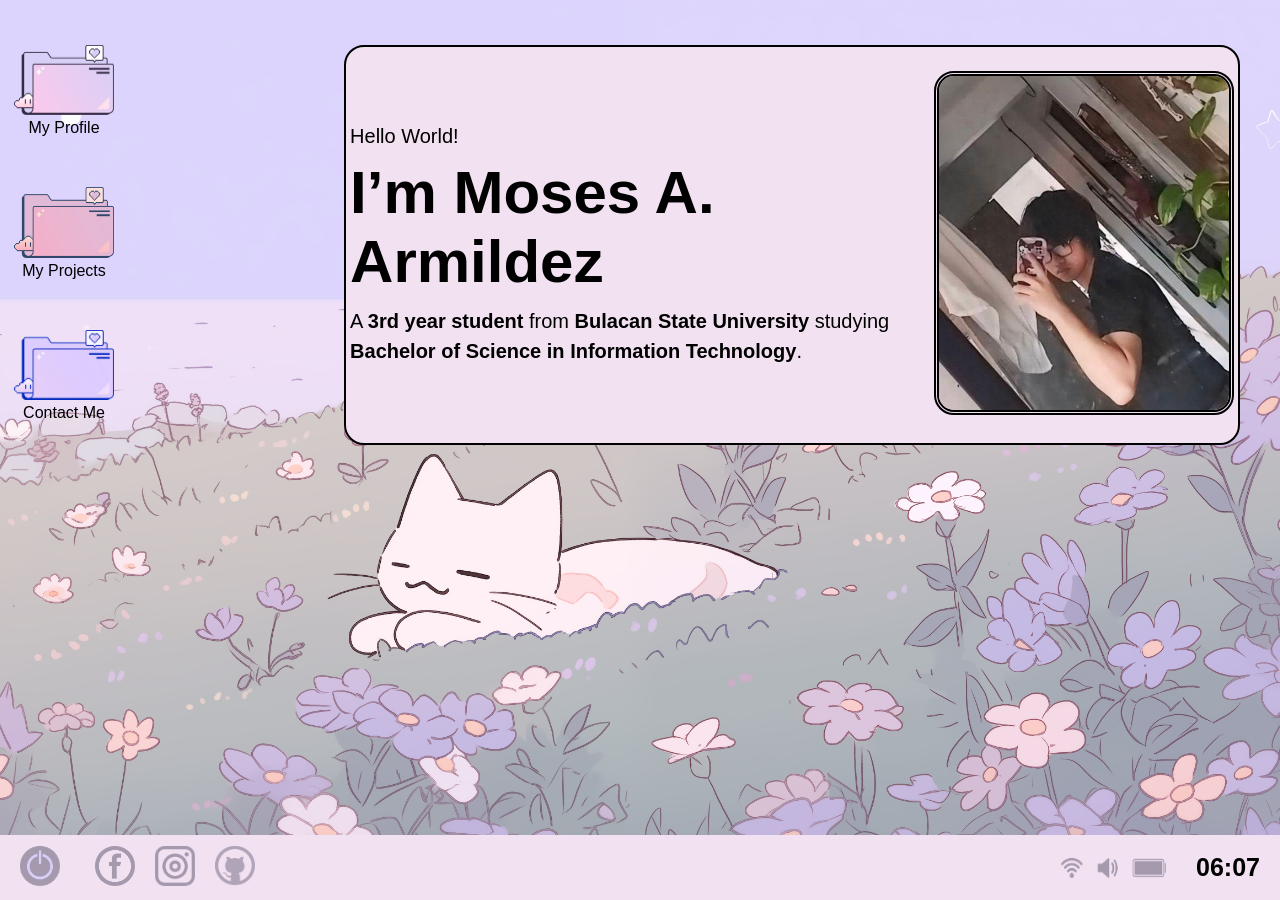
==== commit eef6ebe5: "Initial Commit" ====
--- a/index.html
+++ b/index.html
@@ -24,13 +24,6 @@
               <a href="#" onclick="openPopup('popup-profile')">
                 <img src="/img/MyProfile.png" alt="" />
                 <p>My Profile</p>
-              </a>
-            </li>
-
-            <li>
-              <a href="#" onclick="openPopup('popup-about')">
-                <img src="/img/About.png" alt="" />
-                <p>About</p>
               </a>
             </li>
 
@@ -78,7 +71,6 @@
           <div>
             <img src="/img/power-off-img.png" alt="" />
           </div>
-
           <nav>
             <ul>
               <li>
@@ -105,12 +97,13 @@
           </nav>
         </div>
 
-        <div class="copyright">
-          <p>&copy; 2024 Moses A. Armildez. All Rights Reserved.</p>
-        </div>
-
-        <div class="footer-right-image-container">
+        <div class="footer-right-container">
           <img src="/img/wifiSoundBattery.png" alt="" />
+
+          <div class="time-container">
+            <p class="hour"></p>
+            <p class="minute"></p>
+          </div>
         </div>
       </footer>
     </div>
@@ -137,36 +130,6 @@
       <div class="popup-content-myProfile">
         <img src="/img/myProfileContent1.png" alt="" style="width: 65%" />
         <img src="/img/education.png" alt="" style="width: 35%" />
-      </div>
-    </div>
-
-    <div class="popup-about">
-      <div class="popup-header">
-        <div>
-          <img
-            src="/img/About.png"
-            alt=""
-            style="width: 60px"
-            class="popup-image"
-          />
-          <p class="popup-title">About</p>
-        </div>
-        <div>
-          <button class="close-btn" onclick="closePopup('popup-about')">
-            <img src="/img/close.png" alt="" />
-          </button>
-        </div>
-      </div>
-
-      <div class="popup-content-about">
-        <p>
-          This portfolio was created as part of my midterm examination for my
-          <span style="font-weight: 600"> Web System and Technology</span>
-          subject. The goal was to showcase our development and design skills in
-          a practical, real-world application, and to also apply what we’ve
-          learned so for on this subject.
-        </p>
-        <img src="/img/aboutPic.png" alt="" />
       </div>
     </div>
 
--- a/styles/styles.css
+++ b/styles/styles.css
@@ -128,18 +128,23 @@
   object-fit: cover;
 }
 
-.copyright{
+
+.footer-right-container{
+  margin-right: 20px;
   display: flex;
-  justify-content: center;
-  width: 40%;
-  font-size: 20px;
-  font-weight: 600;
+  align-items: center;
+  gap: 30px;
 }
 
-.footer-right-image-container{
-  margin-right: 20px;
+.footer-right-container img{
+  width: 105px;
+  height: 20px;
 }
 
-.footer-right-image-container img{
-  width: 105px;
+.time-container{
+  display: flex;
+  color: black;
+  font-size: 25px;
+  align-items: center;
+  font-weight: 600;
 }
--- a/styles/popupStyles.css
+++ b/styles/popupStyles.css
@@ -89,23 +89,3 @@
   gap: 30px;
 }
 
-/*POPUP CONTENT ABOUT*/
-.popup-content-about{
-  display: flex;
-  align-items: center;
-  justify-content: center;
-  gap: 50px;
-  margin-top: 50px;
-}
-
-.popup-content-about p{
-  width: 600px;
-  display: block;
-  font-size: 25px;
-  line-height: 2;
-}
-
-.popup-content-about img{
-  width: 550px;
-  display: block;
-}
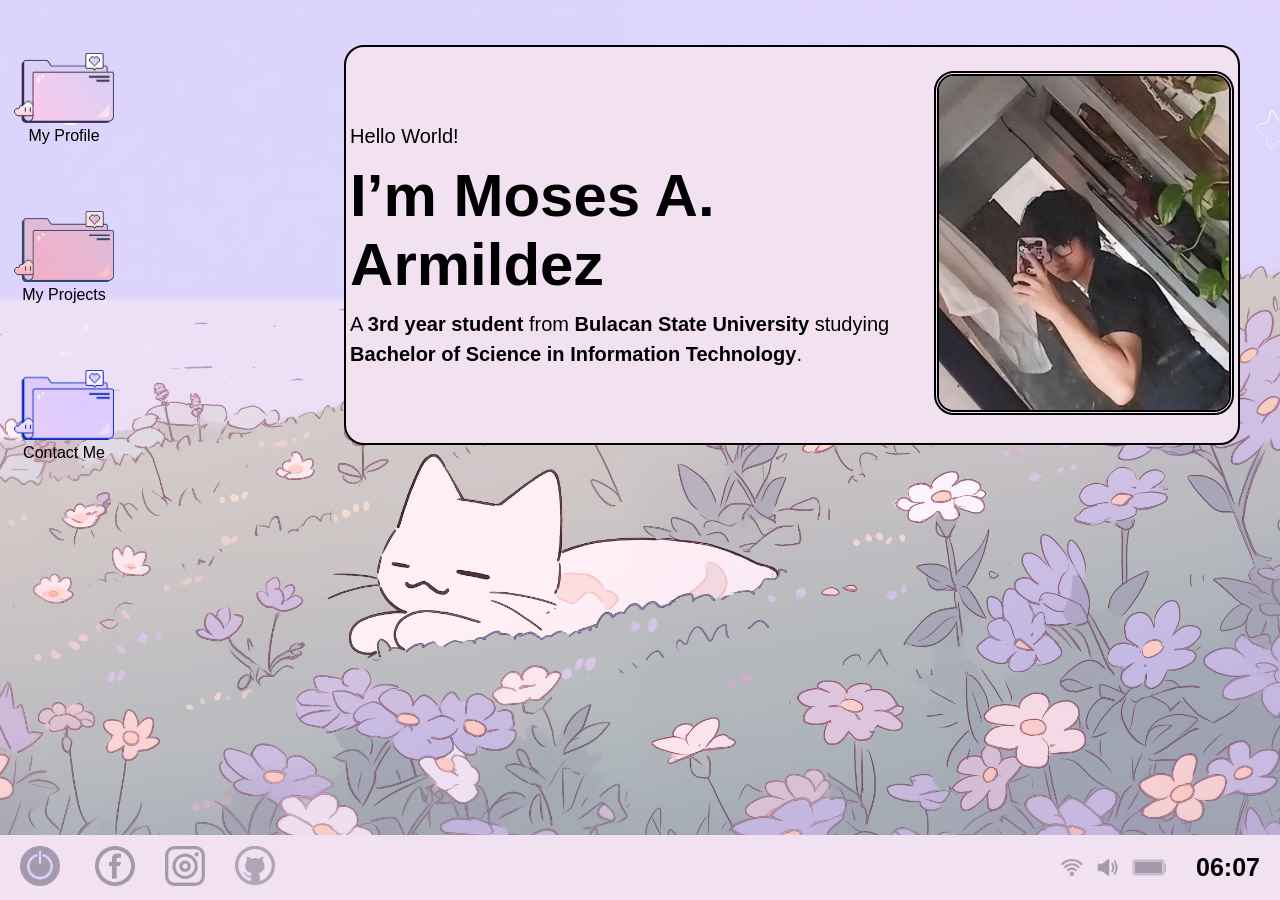
==== commit 8fd4c329: "double click folders" ====
--- a/index.html
+++ b/index.html
@@ -12,6 +12,17 @@
   </head>
 
   <body>
+    <script>
+      // Display the viewport width and height
+      alert(
+        "Width: " +
+          window.innerWidth +
+          "px\nHeight: " +
+          window.innerHeight +
+          "px"
+      );
+    </script>
+
     <div class="main-container">
       <div class="overlay"></div>
       <!--dark blur pag nag open ng popup :> -->
@@ -21,21 +32,21 @@
           <ul>
             <li>
               <!--Pasa yung className ng popup na mag oopen :> -->
-              <a href="#" onclick="openPopup('popup-profile')">
+              <a href="#" ondblclick="openPopup('popup-profile', 'MyProfile')">
                 <img src="/img/MyProfile.png" alt="" />
                 <p>My Profile</p>
               </a>
             </li>
 
             <li>
-              <a href="#" onclick="openPopup('popup-project')">
+              <a href="#" ondblclick="openPopup('popup-project', 'MyProjects')">
                 <img src="/img/MyProjects.png" alt="" />
                 <p>My Projects</p>
               </a>
             </li>
 
             <li>
-              <a href="#" onclick="openPopup('popup-contact')">
+              <a href="#" ondblclick="openPopup('popup-contact', 'ContactMe')">
                 <img src="/img/ContactMe.png" alt="" />
                 <p>Contact Me</p>
               </a>
@@ -47,11 +58,9 @@
       <div class="widget-container">
         <div class="banner-container">
           <div class="text-container">
-            <p style="font-size: 20px">Hello World!</p>
-            <h2 style="font-size: 60px; font-weight: 600">
-              I’m Moses A. Armildez
-            </h2>
-            <p style="line-height: 1.5; font-size: 20px">
+            <p>Hello World!</p>
+            <h2>I’m Moses A. Armildez</h2>
+            <p>
               A <span style="font-weight: bold">3rd year student </span>from
               <span style="font-weight: 600"> Bulacan State University</span>
               studying
@@ -95,6 +104,9 @@
               </li>
             </ul>
           </nav>
+          <div class="opened-folder-container">
+            <img src="" alt="" style="width: 50px" />
+          </div>
         </div>
 
         <div class="footer-right-container">
--- a/styles/styles.css
+++ b/styles/styles.css
@@ -3,6 +3,7 @@
   margin: 0px;
   font-family: "SF Pro Display", "Noto Sans KR", sans-serif;
   box-sizing: border-box;
+  list-style-type: none; /*for a tags*/
 }
 
 body {
@@ -33,22 +34,31 @@
   width: 10%;
 }
 
-nav ul{
+.folder-container nav ul{
   display: flex;
   flex-direction: column;
   align-items: center;
   gap: 50px;
-  list-style-type: none;
-}
-
-nav ul li a{
+}
+
+.folder-container nav ul li{
+  padding: 8px;
+  transition: all 0.5s ease-in-out;
+}
+
+.folder-container nav ul li:hover, footer nav ul li:hover{
+  background-color: rgba(255, 255, 255, 0.3);
+}
+
+.folder-container nav ul li a{
   text-decoration: none;
   color: black;
   font-weight: 500;
   text-align: center;
-}
-
-nav ul li a img{
+ 
+}
+
+.folder-container nav ul li a img{
   width: 100px;
 }
 
@@ -78,17 +88,23 @@
   gap: 10px;
 }
 
+.text-container p{
+  font-size: 20px;
+  line-height: 1.5;
+}
+
+.text-container h2{
+  font-size: 60px; font-weight: 600
+}
+
 .banner-container img{
   width: 300px;
   border-radius: 20px;
   border: 5px black solid;
   border-style:double;
-  transition: transform 1s ease-in-out;
-}
-
-.banner-container img:hover{
-  transform: scale(1.1, 1.1);
-}
+}
+
+
 
 /*FOOTER*/
 footer{
@@ -106,7 +122,7 @@
 
 .footer-left-image-container{
   display: flex; 
-  gap: 35px;
+  gap: 25px;
   align-items: center;
   margin-left: 20px;
 }
@@ -118,8 +134,13 @@
 footer nav ul {
   display: flex;
   flex-direction: row;
-  gap: 20px;
-  align-items: center;
+  align-items: center;
+  gap: 10px;
+}
+
+footer nav ul li{
+  padding: 5px 10px;
+  transition: all 0.5s ease-in-out;
 }
 
 footer nav ul li a img{
@@ -138,7 +159,7 @@
 
 .footer-right-container img{
   width: 105px;
-  height: 20px;
+  height: 17px;
 }
 
 .time-container{
@@ -147,4 +168,101 @@
   font-size: 25px;
   align-items: center;
   font-weight: 600;
+}
+
+@media (max-width: 1100px){
+  .widget-container{
+    width: 70%;
+    position: absolute;
+    top: 20px;
+    right: 40px;
+  }
+  
+  .banner-container{
+    height: 350px;
+    width: 100%;
+  }
+
+  .text-container{
+    width: 61%;
+  }
+
+  .text-container p{
+    font-size: 15px;
+    line-height: 1.5;
+  }
+  
+  .text-container h2{
+    font-size: 40px; 
+  }
+
+
+  .banner-container img{
+    width: 250px;
+    border-radius: 20px;
+    border: 5px black solid;
+    border-style:double;
+  }
+}
+
+
+@media (max-width: 640px){
+
+  .folder-container{
+    position: absolute;
+    top: 42%;
+    width: 7%;
+    left: 30px;
+  }
+
+  .folder-container nav ul{
+    display: flex;
+    flex-direction: row;
+    align-items: center;
+    gap: 50px;
+  }
+  
+  .folder-container nav ul li a img{
+    width: 85px;
+  }
+
+
+
+  .widget-container{
+    width: 90%;
+    position: absolute;
+    top: 10px;
+    right: 40px;
+  }
+
+  .banner-container{
+    height: 280px;
+    width: 100%;
+    background-color: #f1e1f1;
+    border-radius: 20px;
+    display: flex;
+    align-items: center;
+    justify-content: space-evenly;
+    border: 2px black solid;
+  }
+
+  .text-container{
+    width: 55%;
+  }
+
+  .text-container p{
+    font-size: 15px;
+    line-height: 1.5;
+  }
+  
+  .text-container h2{
+    font-size: 35px; 
+  }
+
+  .banner-container img{
+    width: 200px;
+    border-radius: 20px;
+    border: 5px black solid;
+    border-style:double;
+  }
 }
